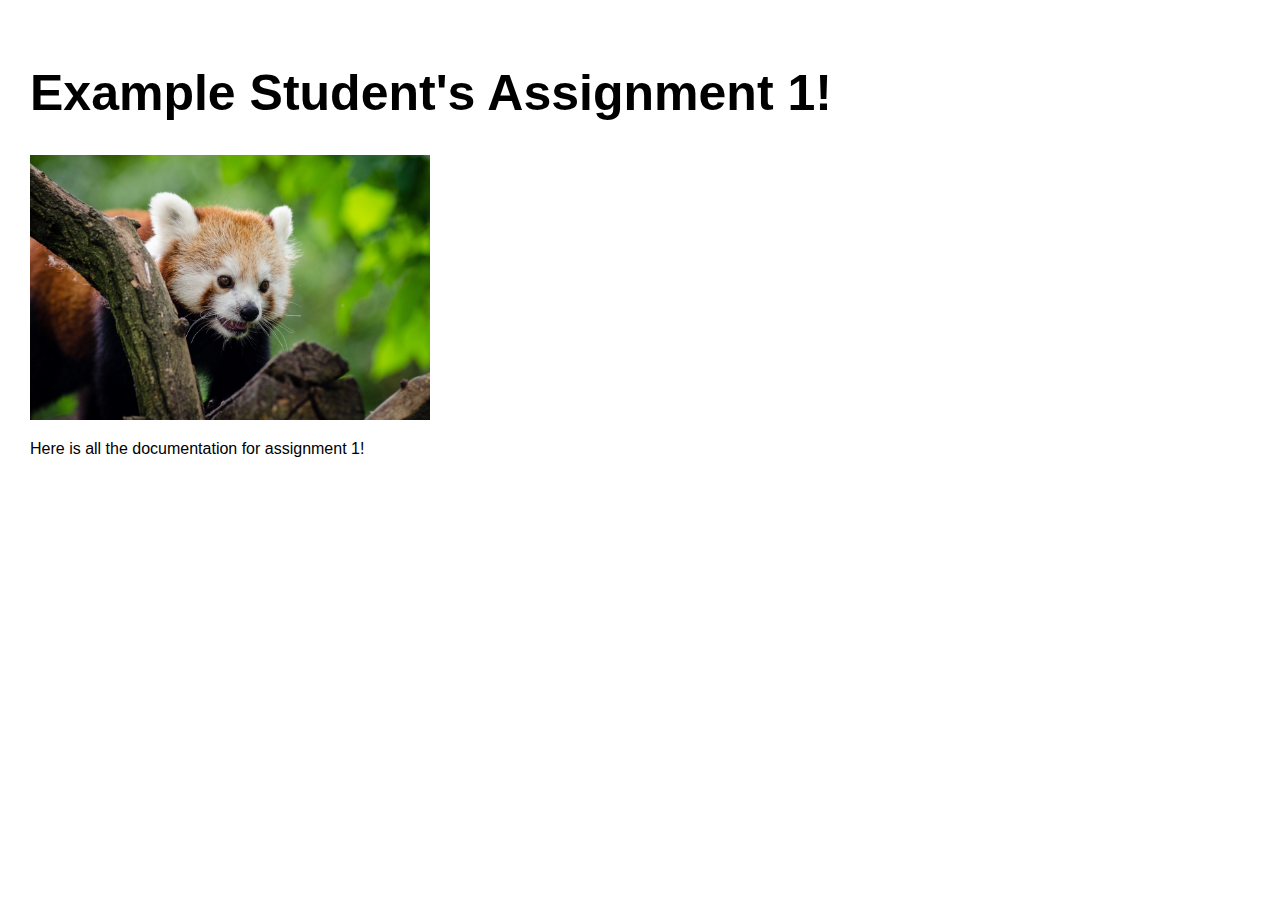
==== assignment1.html @ 51a148ea "update site" ====
<!DOCTYPE html> 
<html> 
    <head> 
        <meta charset="utf-8"> 
        <meta name="viewport" content="width=device-width, maximum-scale=1.0" />

        <title>Example Student's HCDE 439 Physical Computing Page!</title> 

        <link href="style.css" media="screen" rel="stylesheet" type="text/css" />

    </head> 
    <body> 

        <div class="header">
            <h1>Example Student's Assignment 1!</h1>
            <p>
            <img src="red-panda.jpg" width=400></a>
            </p>
            <p>
            Here is all the documentation for assignment 1!
            </p>
        </div>
        
    </body>
</html>
---- style.css ----
html, body {
  padding: 0 0 0 0;
  margin: 0;
  font-family: 'helvetica', 'arial', 'sans';
}

h1,h2,h3,h4 {
  font-family: 'helvetica', 'arial', 'sans';
  }


a {
  color: #000;
}

.header {
  background: #fff;
  color: #000;
  height: 500px;
  padding: 30px 30px 30px;
}

.header h1 {
  font-size: 50px;
  }

.assignment {
  font-size: 12px;
  line-height: 24px;
  font-family: 'helvetica', 'arial', 'sans';
  padding: 20px 20px 20px 30px;
  width: 250px;
  height: 350px;
  float: left;
}

.assignment a {
    color: #000;
    text-decoration: none;
}

.assignment a:hover {
  background: #F06;
  color: #F06;
  text-decoration: none;
}


.footer {
    width: 1100px;
    float: left;
    padding: 300px 0px 30px 30px;
}

.widebody {
    width: 800px;
    padding: 0px 30px 30px 30px;
}

.widebody a {
}

.widebody a:hover {
  background: #F06;
  color: #FFF;
  text-decoration: none;
}
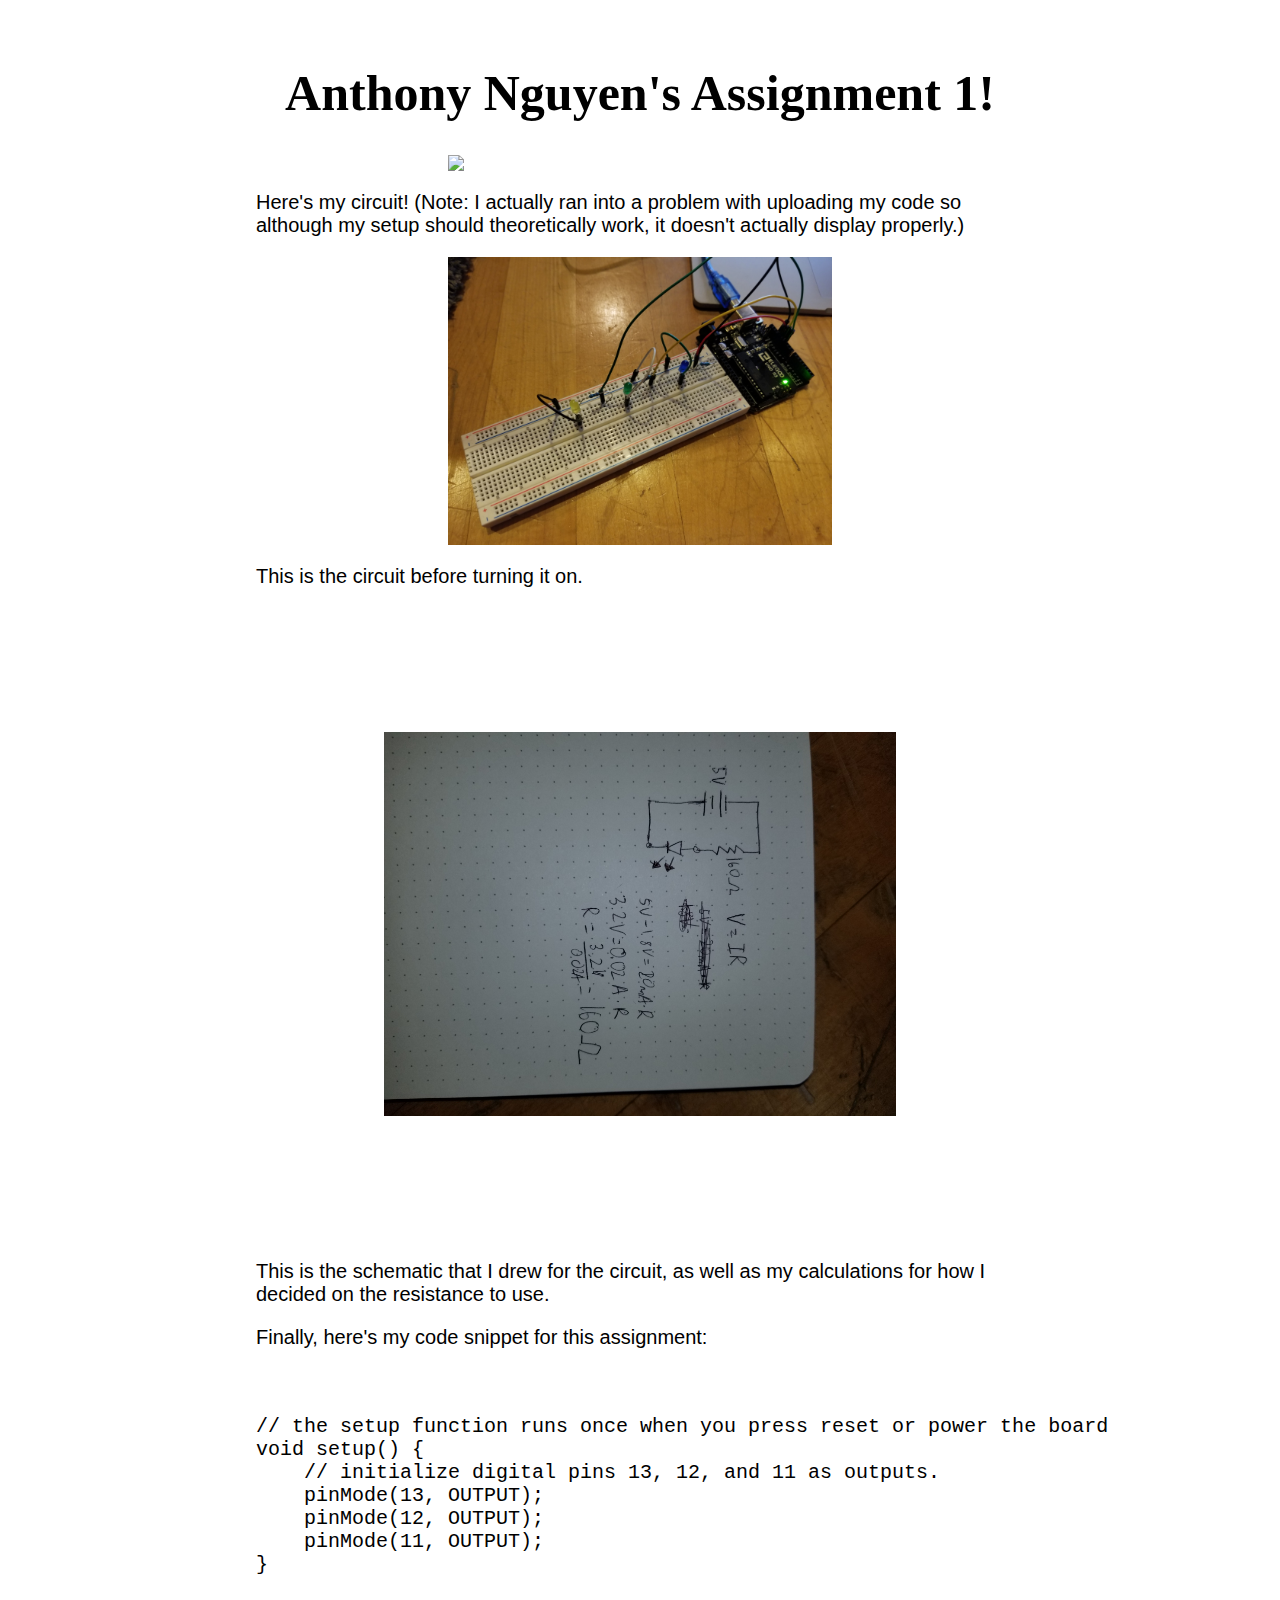
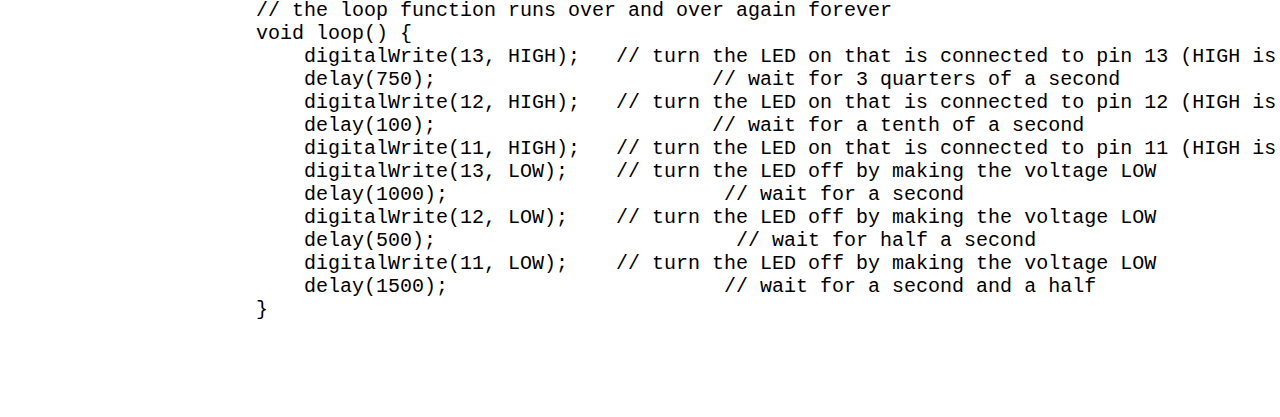
==== commit c7a5996c: "updated assignment 1" ====
--- a/assignment1.html
+++ b/assignment1.html
@@ -4,22 +4,61 @@
         <meta charset="utf-8"> 
         <meta name="viewport" content="width=device-width, maximum-scale=1.0" />
 
-        <title>Example Student's HCDE 439 Physical Computing Page!</title> 
+        <title>Anthony Nguyen's HCDE 439 Physical Computing Page!</title> 
 
         <link href="style.css" media="screen" rel="stylesheet" type="text/css" />
-
+        <link href="a1.css" media="screen" rel="stylesheet" type="text/css" />
     </head> 
     <body> 
 
         <div class="header">
-            <h1>Example Student's Assignment 1!</h1>
+            <h1>Anthony Nguyen's Assignment 1!</h1>
             <p>
-            <img src="red-panda.jpg" width=400></a>
+            <img src="circuitvideo.gif" width=400>
             </p>
             <p>
-            Here is all the documentation for assignment 1!
+                Here's my circuit! (Note: I actually ran into a problem with uploading my code so although my setup should theoretically work, it doesn't actually display properly.)
+            </p>
+            <img src="circuit.jpg" width=400>
+            <p>
+                This is the circuit before turning it on.
+            </p>
+            <img class="smh" src="schematic.jpg" width=400>
+            <p>
+                This is the schematic that I drew for the circuit, as well as my calculations for how I decided on the resistance to use.
+            </p>
+            <p>
+                Finally, here's my code snippet for this assignment:
+                <pre>
+                    <code>
+// the setup function runs once when you press reset or power the board
+void setup() {
+    // initialize digital pins 13, 12, and 11 as outputs.
+    pinMode(13, OUTPUT);
+    pinMode(12, OUTPUT);
+    pinMode(11, OUTPUT);
+}
+
+// the loop function runs over and over again forever
+void loop() {
+    digitalWrite(13, HIGH);   // turn the LED on that is connected to pin 13 (HIGH is the voltage level)
+    delay(750);                       // wait for 3 quarters of a second
+    digitalWrite(12, HIGH);   // turn the LED on that is connected to pin 12 (HIGH is the voltage level)
+    delay(100);                       // wait for a tenth of a second
+    digitalWrite(11, HIGH);   // turn the LED on that is connected to pin 11 (HIGH is the voltage level)
+    digitalWrite(13, LOW);    // turn the LED off by making the voltage LOW
+    delay(1000);                       // wait for a second
+    digitalWrite(12, LOW);    // turn the LED off by making the voltage LOW
+    delay(500);                         // wait for half a second
+    digitalWrite(11, LOW);    // turn the LED off by making the voltage LOW
+    delay(1500);                       // wait for a second and a half
+}
+                    </code>
+                </pre>
             </p>
         </div>
-        
+        <div>
+        </div>
+
     </body>
 </html>
--- a/style.css
+++ b/style.css
@@ -1,69 +1,94 @@
-
-html, body {
-  padding: 0 0 0 0;
-  margin: 0;
-  font-family: 'helvetica', 'arial', 'sans';
+html,
+body {
+	padding: 0 0 0 0;
+	margin: 0;
+	font-family: brandon-grotesque, sans-serif;
+	font-weight: 400;
+	font-style: normal;
+	font-size: 20px;
 }
 
-h1,h2,h3,h4 {
-  font-family: 'helvetica', 'arial', 'sans';
-  }
-
+h1,
+h2,
+h3,
+h4 {
+	font-family: 'Playfair Display', serif;
+}
 
 a {
-  color: #000;
+	color: #000;
 }
 
 .header {
-  background: #fff;
-  color: #000;
-  height: 500px;
-  padding: 30px 30px 30px;
+	background: #fff;
+	color: #000;
+	height: 500px;
+	padding: 30px 30px 30px;
+	margin-bottom: 50px;
+	width: 60%;
+	margin-left: auto;
+	margin-right: auto;
 }
 
 .header h1 {
-  font-size: 50px;
-  }
+	font-size: 50px;
+	text-align: center;
+}
+
+.header img {
+	display: block;
+	margin-left: auto;
+	margin-right: auto;
+	width: 50%;
+}
+
+.assignments {
+	display: flex;
+	justify-content: space-around;
+}
 
 .assignment {
-  font-size: 12px;
-  line-height: 24px;
-  font-family: 'helvetica', 'arial', 'sans';
-  padding: 20px 20px 20px 30px;
-  width: 250px;
-  height: 350px;
-  float: left;
+	font-size: 12px;
+	line-height: 24px;
+	font-family: 'helvetica', 'arial', 'sans';
+	padding: 20px 20px 20px 30px;
+	width: 250px;
+	height: 300px;
+	margin-top: 20px;
+	margin-bottom: 20px;
+	float: left;
+	box-shadow: 0 4px 8px 0 rgba(0, 0, 0, 0.2);
+	transition: 0.3s;
+}
+
+.assignment:hover {
+	box-shadow: 0 8px 16px 0 rgba(0, 0, 0, 0.2);
 }
 
 .assignment a {
-    color: #000;
-    text-decoration: none;
+	color: #000;
+	text-decoration: none;
 }
 
 .assignment a:hover {
-  background: #F06;
-  color: #F06;
-  text-decoration: none;
+	background: #4b2e83;
+	color: #4b2e83;
+	text-decoration: none;
 }
 
-
 .footer {
-    width: 1100px;
-    float: left;
-    padding: 300px 0px 30px 30px;
+	width: 1100px;
+	float: left;
+	padding: 300px 0px 30px 30px;
 }
 
 .widebody {
-    width: 800px;
-    padding: 0px 30px 30px 30px;
-}
-
-.widebody a {
+	width: 800px;
+	padding: 0px 30px 30px 30px;
 }
 
 .widebody a:hover {
-  background: #F06;
-  color: #FFF;
-  text-decoration: none;
+	background: #f06;
+	color: #fff;
+	text-decoration: none;
 }
-
--- a/a1.css
+++ b/a1.css
@@ -0,0 +1,9 @@
+.smh {
+	transform: rotate(90deg);
+	margin-top: 80px;
+	margin-bottom: 80px;
+}
+
+pre code {
+	display: block;
+}
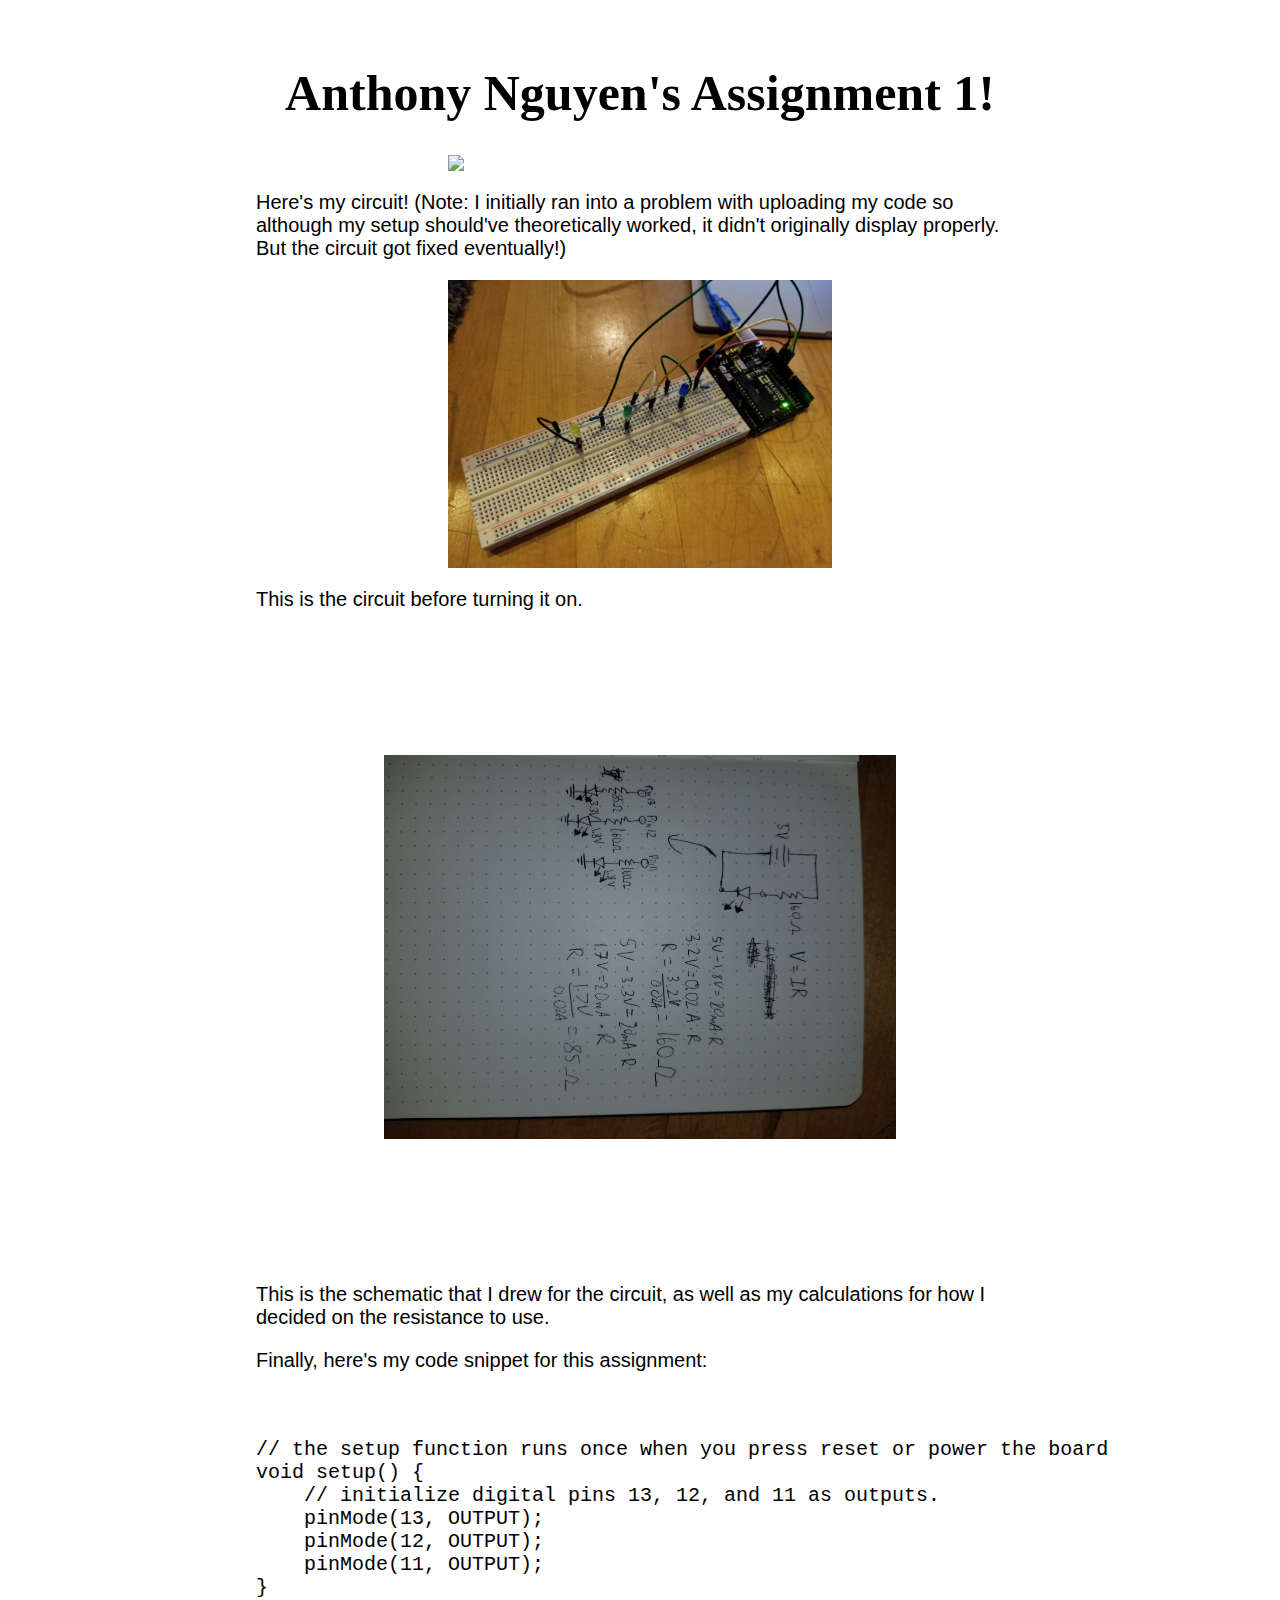
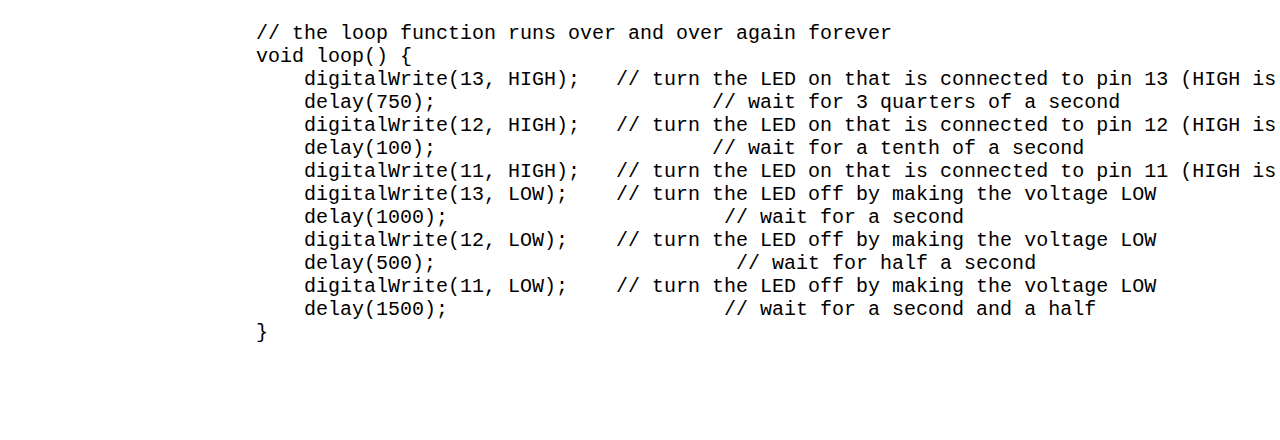
==== commit 363c2fff: "fix assignment 1" ====
--- a/assignment1.html
+++ b/assignment1.html
@@ -17,7 +17,7 @@
             <img src="circuitvideo.gif" width=400>
             </p>
             <p>
-                Here's my circuit! (Note: I actually ran into a problem with uploading my code so although my setup should theoretically work, it doesn't actually display properly.)
+                Here's my circuit! (Note: I initially ran into a problem with uploading my code so although my setup should've theoretically worked, it didn't originally display properly. But the circuit got fixed eventually!)
             </p>
             <img src="circuit.jpg" width=400>
             <p>
